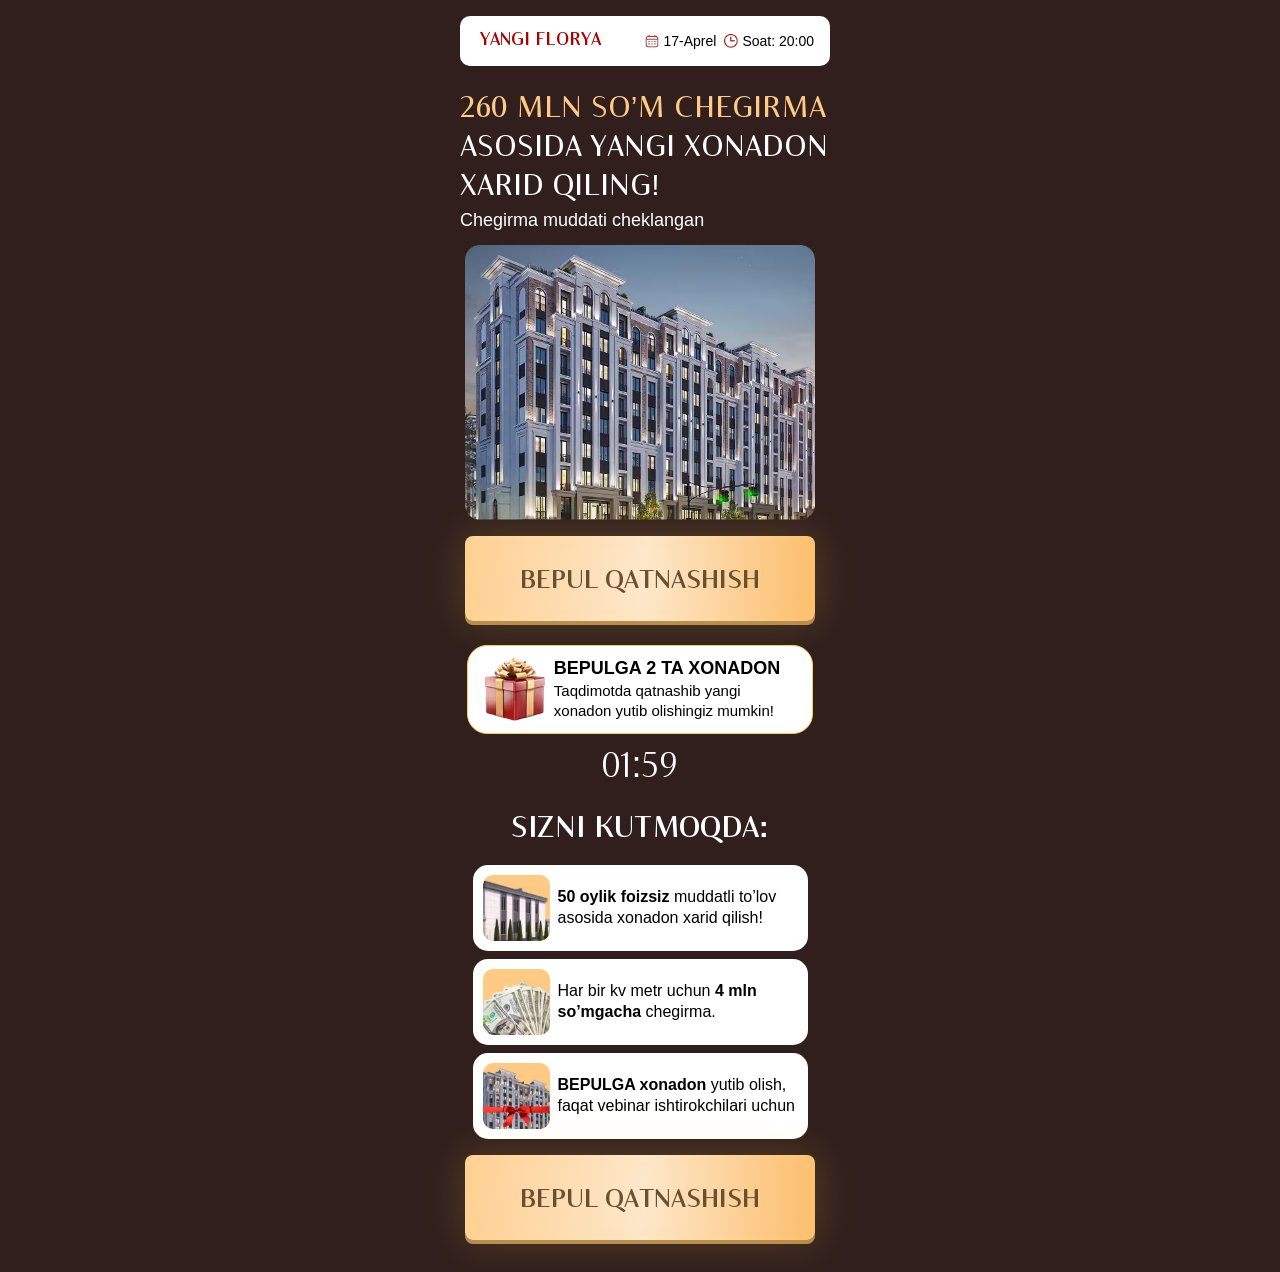
==== a/index.html @ 1a2f7a16 "push" ====
<!DOCTYPE html>
<html lang="uz">

<head>
    <meta charset="UTF-8">
    <meta name="viewport" content="width=device-width, initial-scale=1.0">
    <title>Qurilish Florya</title>
    <style>
       *{margin:0;padding:0;box-sizing:border-box}body, html{overflow-x:hidden}body{background-color:#311F1D}.webiner{padding-top:16px;padding-bottom:32px}.webiner__container{max-width:400px;margin:0 auto;padding:0 10px;display:flex;flex-direction:column;justify-content:center;position:relative}.webiner__box{margin-left:10px}.webiner__header{display:flex;align-items:center;justify-content:space-between;background-color:white;border-radius:10px;padding:15px 16px 15px 20px;margin-bottom:24px}.webiner__header-title{font-family:"Cabrito Contrast" , sans-serif;font-weight:600;font-size:clamp(15px, 5vw, 18px);line-height:110%;text-align:center;text-transform:uppercase;color:#AA0000}.webiner__header-min{display:flex;align-items:center;gap:8px}.webiner__header-item{display:flex;align-items:center;gap:4px}.webiner__header-item p{font-family:"SF Pro Display" , sans-serif;font-weight:400;font-size:clamp(13px, 4vw, 14px);line-height:100%}.webiner__title{font-family:"Cabrito Contrast" , sans-serif;font-weight:500;font-size:clamp(25px, 7.8vw, 30px);line-height:130%;text-transform:uppercase;margin-bottom:4px;color:white}.webiner__title span{color:#FFCA84}.webiner__text{font-family:"SF Pro Display" , sans-serif;font-weight:400;font-size:18px;line-height:100%;color:white;margin-bottom:16px}.webiner__images{max-width:350px;width:100%;height:auto;margin-bottom:16px;margin-left:auto;margin-right:auto}.gift{display:flex;align-items:center;gap:9px;margin-bottom:16px;padding:12px 28px 12px 13px;background-color:white;border:1px solid #FFCA58;border-radius:20px;justify-content:center;margin-left:auto;margin-right:auto;max-width:346px;width:100%}.gift__info h3{font-family:Inter, sans-serif;font-weight:700;font-size:clamp(14.5px, 4.6vw, 18px);line-height:102%;margin-bottom:4px}.gift__info p{font-family:"SF Pro Display" , sans-serif;font-weight:400;font-size:clamp(12px, 3.5vw, 15px);line-height:130%}.webiner__btn{max-width:350px;width:100%;cursor:pointer;border:none;box-shadow:0px 0px 21.93px 0px #FFEF9A24 inset, 0px 0px 41.23px 0px #FFD84E33, 0px 4px 0px 0px #B3884E;padding:32px 0 27px 0;background:linear-gradient(93.1deg, #FFCA85 -12.09%, #FDE7CA 51.33%, rgba(255, 189, 103, 0.99) 101.95%);margin-bottom:24px;font-family:"Cabrito Contrast" , sans-serif;font-weight:700;font-size:26px;border-radius:8px;line-height:100%;text-decoration:none;letter-spacing:5%;text-transform:uppercase;color:#685031;margin-left:auto;margin-right:auto;display:flex;align-items:center;justify-content:center}.tiemr{font-family:"Cabrito Contrast" , sans-serif;font-weight:400;font-size:36px;line-height:100%;letter-spacing:-2%;text-transform:uppercase;margin-bottom:24px;color:white}.webiner__info{margin-bottom:16px}.webiner__info-title{font-family:"Cabrito Contrast" , sans-serif;font-weight:600;font-size:30px;line-height:130%;letter-spacing:-2%;text-transform:uppercase;margin-bottom:16px;text-align:center;color:white}.webiner__nav{display:flex;flex-direction:column;gap:8px;max-width:335px;width:100%;margin:0 auto}.webiner__item{display:flex;align-items:center;gap:8px;border-radius:15px;padding:10px;background-color:white}.webiner__item img{background-color:#FFCA84;border-radius:10px}.webiner__item p{font-family:"SF Pro Display" , sans-serif;font-weight:400;font-size:clamp(13px, 4.3vw, 16px);line-height:130%}.timer{font-family:"Cabrito Contrast" , sans-serif;font-weight:400;font-size:36px;line-height:100%;letter-spacing:-2%;text-transform:uppercase;text-align:center;margin-bottom:24px;color:white}@media (max-width:390px){.webiner__box{margin-left:0}}@media (max-width:355px){.webiner__header{padding:15px 6px 13px 6px}.webiner__header-item{gap:3px}.webiner__header-min{gap:5px}}
    </style>
    <link rel="stylesheet" href="./css/main.css" media="print" onload="this.media='all'">
    <noscript>
        <link rel="stylesheet" href="./css/main.css">
    </noscript>
</head>

<body>
    <main>
        <section class="webiner">
            <div class="webiner__container">
                <div class="webiner__box">
                    <div class="webiner__header">
                        <h1 class="webiner__header-title">Yangi florya</h1>

                        <div class="webiner__header-min">
                            <div class="webiner__header-item">
                                <img src="./images/calendar.avif" loading="lazy" decoding="async" width="14" height="14"
                                    alt="calendar">
                                <p>17-Aprel</p>
                            </div>
                            <div class="webiner__header-item">
                                <img src="./images/clock.avif" loading="lazy" decoding="async" width="14" height="14"
                                    alt="calendar">
                                <p>Soat: 20:00</p>
                            </div>
                        </div>
                    </div>

                    <h2 class="webiner__title"><span>260 MLN SO’M CHEGIRMA</span> <br> asosida yangi XONADON <br> XARID
                        QILING!</h2>

                    <p class="webiner__text">Chegirma muddati cheklangan</p>
                </div>

                <img class="webiner__images" src="./images/house.avif" loading="lazy" decoding="async" width="350"
                    height="275" alt="house">
                <a class="webiner__btn" href="#">
                    Bepul qatnashish
                </a>

                <div class="gift">
                    <img src="./images/gift.avif" loading="lazy" decoding="async" width="60" height="63" alt="gift">
                    <div class="gift__info">
                        <h3>BEPULGA 2 TA XONADON</h3>
                        <p>Taqdimotda qatnashib yangi <br> xonadon yutib olishingiz mumkin! </p>
                    </div>
                </div>

                <div class="timer"></div>


                <div class="webiner__info">
                    <h3 class="webiner__info-title">Sizni kutmoqda:</h3>

                    <ul class="webiner__nav">
                        <li class="webiner__item">
                            <img src="./images/dream/1.avif" loading="lazy" decoding="async" width="67" height="66"
                                alt="img">
                            <p><b>50 oylik foizsiz</b> muddatli to’lov <br> asosida xonadon xarid qilish! </p>
                        </li>
                        <li class="webiner__item">
                            <img src="./images/dream/2.avif" loading="lazy" decoding="async" width="67" height="66"
                                alt="img">
                            <p>Har bir kv metr uchun <b>4 mln <br>
                                    so’mgacha</b> chegirma.</p>
                        </li>
                        <li class="webiner__item">
                            <img src="./images/dream/3.avif" loading="lazy" decoding="async" width="67" height="66"
                                alt="img">
                            <p><b>BEPULGA xonadon</b> yutib olish, <br>
                                faqat vebinar ishtirokchilari uchun
                            </p>
                        </li>
                    </ul>
                </div>

                <a class="webiner__btn" style="margin-bottom: 0;" href="#">
                    Bepul qatnashish
                </a>

            </div>
        </section>
    </main>

    <script defer>
        let time = 120; const timer = document.querySelector(".timer"); function updateTimer() { let e = Math.floor(time / 60), t = time % 60; e = e < 10 ? "0" + e : e, t = t < 10 ? "0" + t : t, timer.textContent = `${e}:${t}`, time > 0 ? time-- : clearInterval(interval) } updateTimer(); const interval = setInterval(updateTimer, 1e3);
    </script>
</body>

</html>
---- a/css/main.css ----
@font-face { font-family: "Cabrito Contrast"; src: url(../font/CabritoContrast-DemiBold-max.woff2); font-weight: 600; font-display: swap; } @font-face { font-family: "Cabrito Contrast"; src: url(../font/CabritoContrast-Medium-max.woff2); font-weight: 500; font-display: swap; } @font-face { font-family: "Cabrito Contrast"; src: url(../font/CabritoContrast-Regular-max.woff2); font-weight: 400; font-display: swap; }
---- a/css/main.css ----
@font-face { font-family: "Cabrito Contrast"; src: url(../font/CabritoContrast-DemiBold-max.woff2); font-weight: 600; font-display: swap; } @font-face { font-family: "Cabrito Contrast"; src: url(../font/CabritoContrast-Medium-max.woff2); font-weight: 500; font-display: swap; } @font-face { font-family: "Cabrito Contrast"; src: url(../font/CabritoContrast-Regular-max.woff2); font-weight: 400; font-display: swap; }
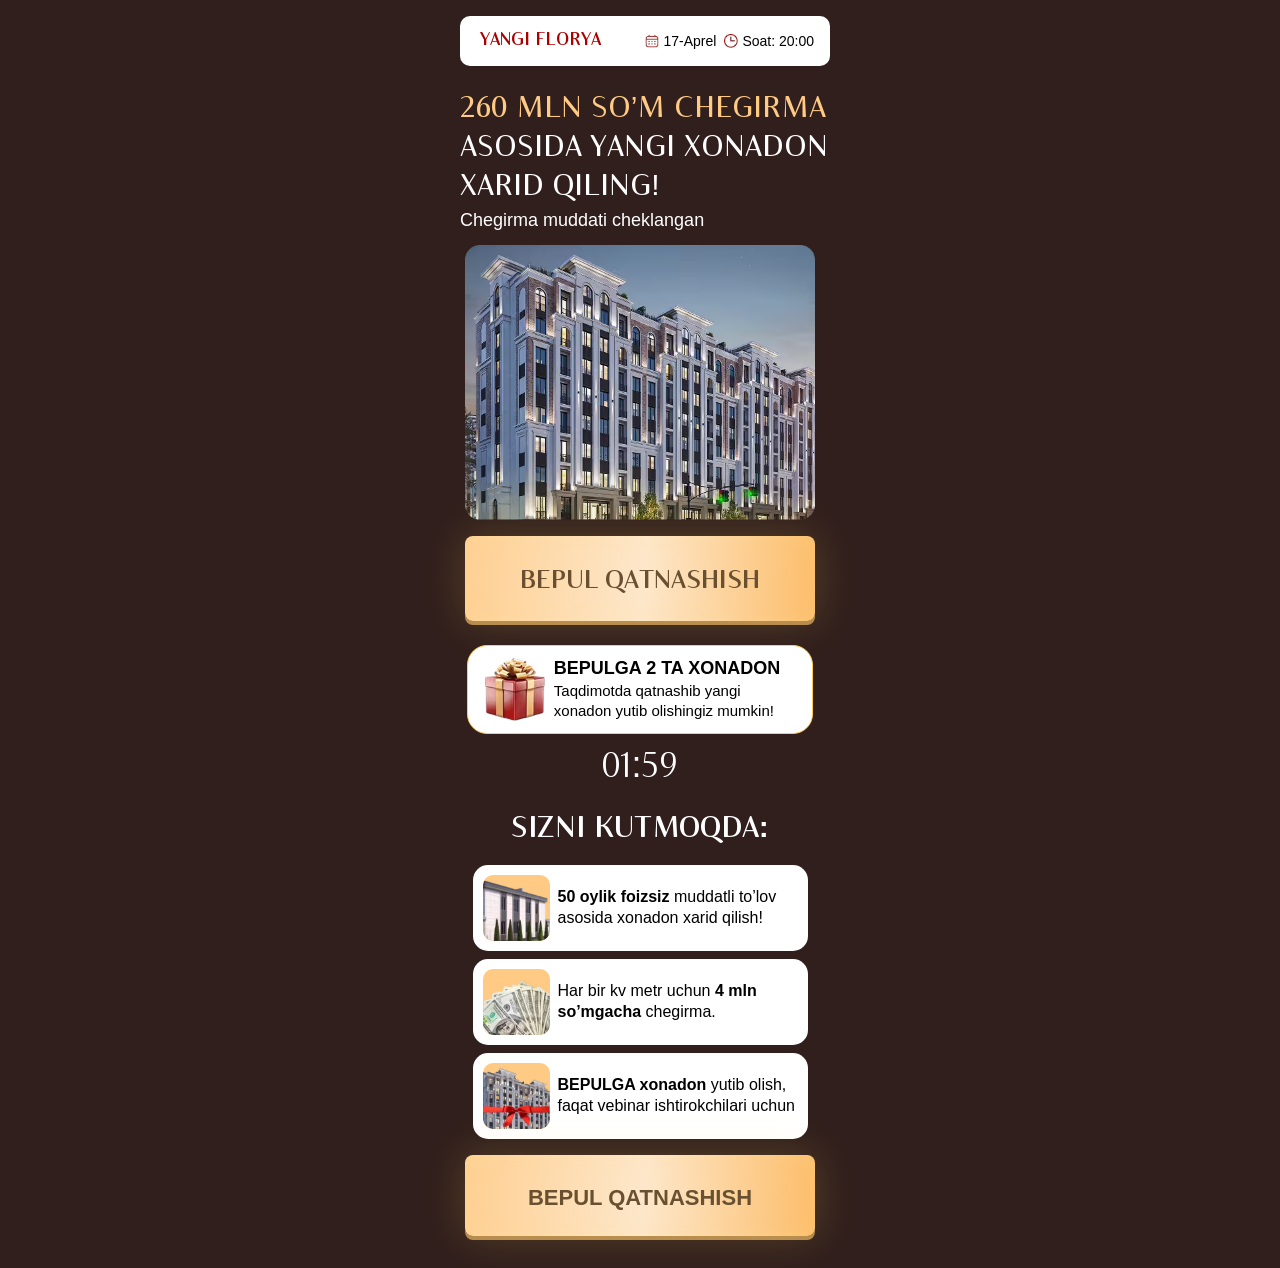
==== commit 5c487b8a: "push" ====
--- a/a/index.html
+++ b/a/index.html
@@ -84,7 +84,7 @@
                     </ul>
                 </div>
 
-                <a class="webiner__btn" style="margin-bottom: 0;" href="#">
+                <a class="webiner__btn" style="margin-bottom: 0; font-family: Inter, sans-serif; font-size: 22px; font-weight: 600;" href="#">
                     Bepul qatnashish
                 </a>
 
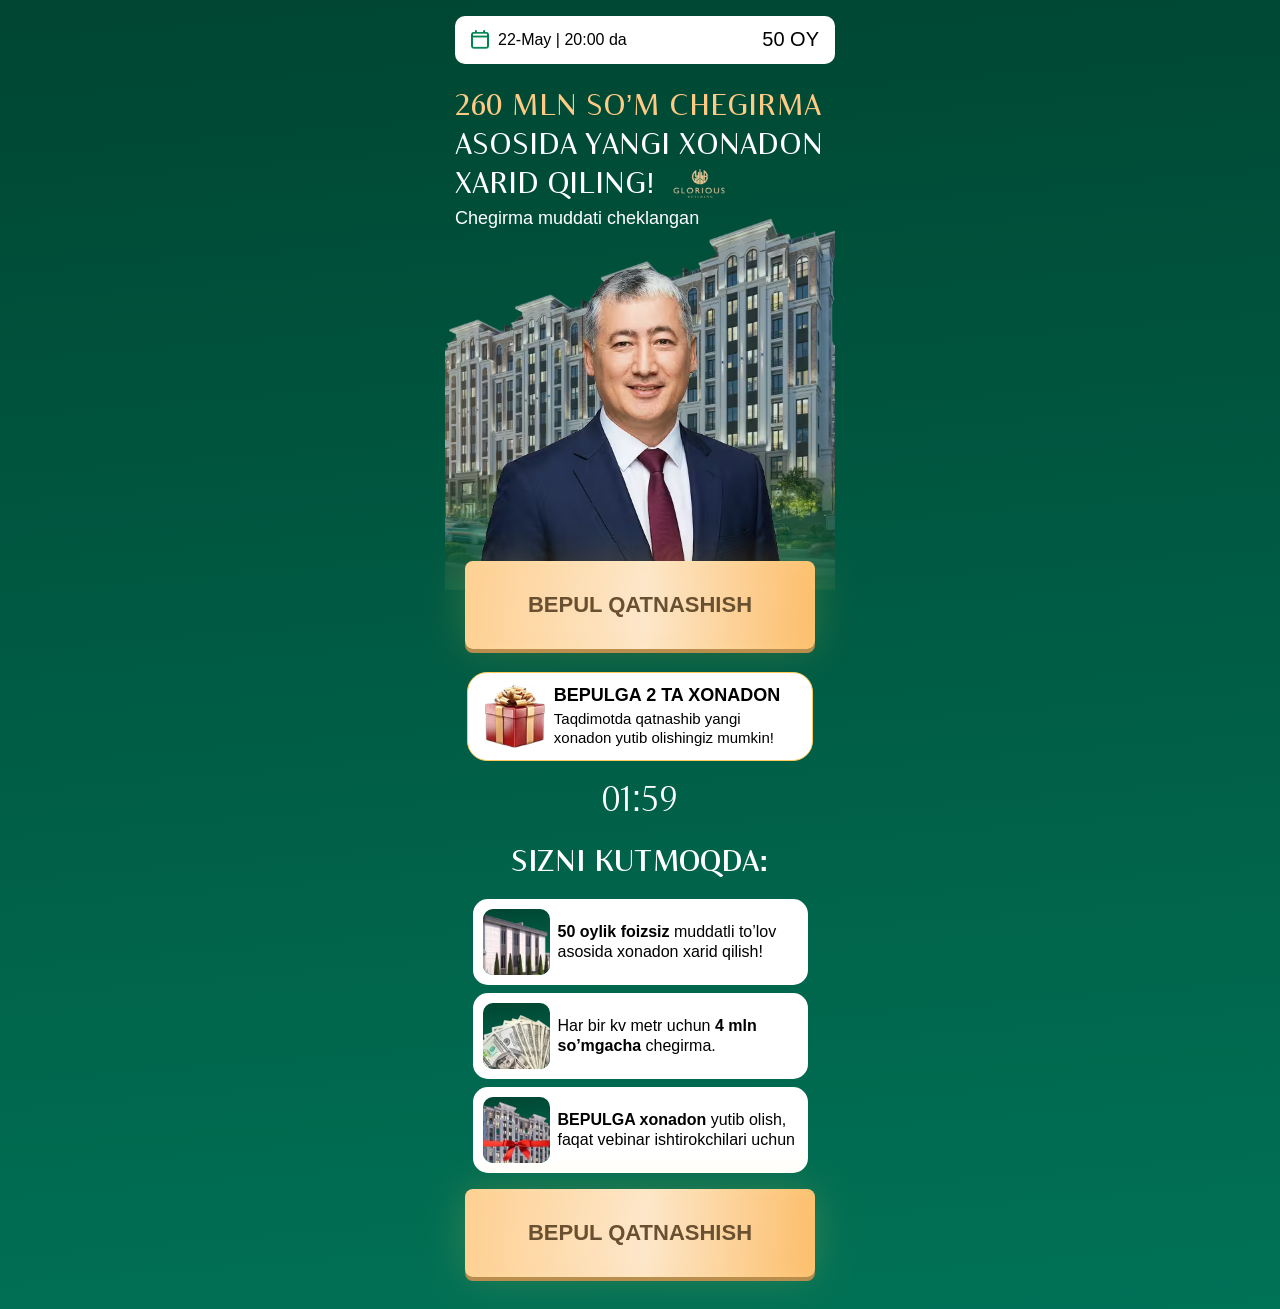
==== commit 41723ce3: "Add files via upload" ====
--- a/a/index.html
+++ b/a/index.html
@@ -6,7 +6,7 @@
     <meta name="viewport" content="width=device-width, initial-scale=1.0">
     <title>Qurilish Florya</title>
     <style>
-       *{margin:0;padding:0;box-sizing:border-box}body, html{overflow-x:hidden}body{background-color:#311F1D}.webiner{padding-top:16px;padding-bottom:32px}.webiner__container{max-width:400px;margin:0 auto;padding:0 10px;display:flex;flex-direction:column;justify-content:center;position:relative}.webiner__box{margin-left:10px}.webiner__header{display:flex;align-items:center;justify-content:space-between;background-color:white;border-radius:10px;padding:15px 16px 15px 20px;margin-bottom:24px}.webiner__header-title{font-family:"Cabrito Contrast" , sans-serif;font-weight:600;font-size:clamp(15px, 5vw, 18px);line-height:110%;text-align:center;text-transform:uppercase;color:#AA0000}.webiner__header-min{display:flex;align-items:center;gap:8px}.webiner__header-item{display:flex;align-items:center;gap:4px}.webiner__header-item p{font-family:"SF Pro Display" , sans-serif;font-weight:400;font-size:clamp(13px, 4vw, 14px);line-height:100%}.webiner__title{font-family:"Cabrito Contrast" , sans-serif;font-weight:500;font-size:clamp(25px, 7.8vw, 30px);line-height:130%;text-transform:uppercase;margin-bottom:4px;color:white}.webiner__title span{color:#FFCA84}.webiner__text{font-family:"SF Pro Display" , sans-serif;font-weight:400;font-size:18px;line-height:100%;color:white;margin-bottom:16px}.webiner__images{max-width:350px;width:100%;height:auto;margin-bottom:16px;margin-left:auto;margin-right:auto}.gift{display:flex;align-items:center;gap:9px;margin-bottom:16px;padding:12px 28px 12px 13px;background-color:white;border:1px solid #FFCA58;border-radius:20px;justify-content:center;margin-left:auto;margin-right:auto;max-width:346px;width:100%}.gift__info h3{font-family:Inter, sans-serif;font-weight:700;font-size:clamp(14.5px, 4.6vw, 18px);line-height:102%;margin-bottom:4px}.gift__info p{font-family:"SF Pro Display" , sans-serif;font-weight:400;font-size:clamp(12px, 3.5vw, 15px);line-height:130%}.webiner__btn{max-width:350px;width:100%;cursor:pointer;border:none;box-shadow:0px 0px 21.93px 0px #FFEF9A24 inset, 0px 0px 41.23px 0px #FFD84E33, 0px 4px 0px 0px #B3884E;padding:32px 0 27px 0;background:linear-gradient(93.1deg, #FFCA85 -12.09%, #FDE7CA 51.33%, rgba(255, 189, 103, 0.99) 101.95%);margin-bottom:24px;font-family:"Cabrito Contrast" , sans-serif;font-weight:700;font-size:26px;border-radius:8px;line-height:100%;text-decoration:none;letter-spacing:5%;text-transform:uppercase;color:#685031;margin-left:auto;margin-right:auto;display:flex;align-items:center;justify-content:center}.tiemr{font-family:"Cabrito Contrast" , sans-serif;font-weight:400;font-size:36px;line-height:100%;letter-spacing:-2%;text-transform:uppercase;margin-bottom:24px;color:white}.webiner__info{margin-bottom:16px}.webiner__info-title{font-family:"Cabrito Contrast" , sans-serif;font-weight:600;font-size:30px;line-height:130%;letter-spacing:-2%;text-transform:uppercase;margin-bottom:16px;text-align:center;color:white}.webiner__nav{display:flex;flex-direction:column;gap:8px;max-width:335px;width:100%;margin:0 auto}.webiner__item{display:flex;align-items:center;gap:8px;border-radius:15px;padding:10px;background-color:white}.webiner__item img{background-color:#FFCA84;border-radius:10px}.webiner__item p{font-family:"SF Pro Display" , sans-serif;font-weight:400;font-size:clamp(13px, 4.3vw, 16px);line-height:130%}.timer{font-family:"Cabrito Contrast" , sans-serif;font-weight:400;font-size:36px;line-height:100%;letter-spacing:-2%;text-transform:uppercase;text-align:center;margin-bottom:24px;color:white}@media (max-width:390px){.webiner__box{margin-left:0}}@media (max-width:355px){.webiner__header{padding:15px 6px 13px 6px}.webiner__header-item{gap:3px}.webiner__header-min{gap:5px}}
+    * { margin: 0; padding: 0; box-sizing: border-box } body, html { overflow-x: hidden } body { background: linear-gradient(355.35deg, #007B5E -19.77%, #004531 101.55%); } .webiner { padding-top: 16px; padding-bottom: 32px } .webiner__container { max-width: 400px; margin: 0 auto; padding: 0 10px; display: flex; flex-direction: column; justify-content: center; position: relative } .webiner__box { margin-left: 10px } .webiner__header { display: flex; align-items: center; justify-content: space-between; background-color: white; border-radius: 10px; padding: 9px 16px 10px 16px; margin-bottom: 24px } .webiner__header-title { font-family: "Cabrito Contrast", sans-serif; font-weight: 600; font-size: clamp(15px, 5vw, 18px); line-height: 110%; text-align: center; text-transform: uppercase; color: #AA0000 } .webiner__header-item { display: flex; align-items: center; gap: 9px } .webiner__header-item p { font-family: "Inter", sans-serif; font-weight: 400; font-size: clamp(15px, 5vw, 16px); line-height: 145% } .webiner__title { font-family: "Cabrito Contrast", sans-serif; font-weight: 500; font-size: clamp(25px, 7.8vw, 30px); line-height: 130%; text-transform: uppercase; margin-bottom: 4px; color: white } .webiner__title span { color: #FFCA84 } .webiner__text { font-family: "SF Pro Display", sans-serif; font-weight: 400; font-size: 18px; line-height: 100%; color: white; margin-bottom: 16px } .webiner__images { max-width: 390px; margin-top: -60px; display: flex; width: 100%; height: auto; margin-bottom: 16px; margin-left: auto; margin-right: auto } .gift { display: flex; align-items: center; gap: 9px; margin-bottom: 23px; padding: 12px 28px 12px 13px; background-color: white; border: 1px solid #FFCA58; border-radius: 20px; justify-content: center; margin-left: auto; margin-right: auto; max-width: 346px; width: 100% } .gift__info h3 { font-family: Inter, sans-serif; font-weight: 700; font-size: clamp(14.5px, 4.6vw, 18px); line-height: 102%; margin-bottom: 4px } .gift__info p { font-family: "SF Pro Display", sans-serif; font-weight: 400; font-size: clamp(12px, 3.5vw, 15px); line-height: 130% } .logo { position: absolute; top: 153px; right: 120px; } .webiner__btn { max-width: 350px; width: 100%; cursor: pointer; border: none; box-shadow: 0px 0px 21.93px 0px #FFEF9A24 inset, 0px 0px 41.23px 0px #FFD84E33, 0px 4px 0px 0px #B3884E; padding: 33px 0; background: linear-gradient(93.1deg, #FFCA85 -12.09%, #FDE7CA 51.33%, rgba(255, 189, 103, 0.99) 101.95%); margin-bottom: 24px; font-family: "Inter", sans-serif; font-weight: 600; font-size: 22px; border-radius: 8px; line-height: 100%; text-decoration: none; letter-spacing: 5%; margin-top: -45px; margin-bottom: 23px; text-transform: uppercase; color: #685031; margin-left: auto; margin-right: auto; display: flex; align-items: center; justify-content: center } .tiemr { font-family: "Cabrito Contrast", sans-serif; font-weight: 400; font-size: 36px; line-height: 100%; letter-spacing: -2%; text-transform: uppercase; margin-bottom: 24px; color: white } .webiner__info { margin-bottom: 16px } .webiner__info-title { font-family: "Cabrito Contrast", sans-serif; font-weight: 600; font-size: 30px; line-height: 130%; letter-spacing: -2%; text-transform: uppercase; margin-bottom: 16px; text-align: center; color: white } .webiner__nav { display: flex; flex-direction: column; gap: 8px; max-width: 335px; width: 100%; margin: 0 auto } .webiner__item { display: flex; align-items: center; gap: 8px; border-radius: 15px; padding: 10px; background-color: white } .webiner__item img { background: linear-gradient(355.35deg, #007B5E -19.77%, #004531 101.55%); border-radius: 10px } .webiner__item p { font-family: "SF Pro Display", sans-serif; font-weight: 400; font-size: clamp(13px, 4.3vw, 16px); line-height: 130% } .timer { font-family: "Cabrito Contrast", sans-serif; font-weight: 400; font-size: 36px; line-height: 100%; letter-spacing: -2%; text-transform: uppercase; text-align: center; margin-bottom: 24px; color: white } @media (max-width:390px) { .webiner__box { margin-left: 0 } } @media (max-width:355px) { .webiner__header-item { gap: 3px } .webiner__header-min { gap: 5px } .webiner__images { margin-top: -40px; } .webiner__text { font-size: 15px; } .logo { top: 138px; right: 89px; } }
     </style>
     <link rel="stylesheet" href="./css/main.css" media="print" onload="this.media='all'">
     <noscript>
@@ -17,33 +17,32 @@
 <body>
     <main>
         <section class="webiner">
-            <div class="webiner__container">
-                <div class="webiner__box">
+            <div class="webiner__box">
+                <div class="webiner__container">
+
                     <div class="webiner__header">
-                        <h1 class="webiner__header-title">Yangi florya</h1>
-
-                        <div class="webiner__header-min">
-                            <div class="webiner__header-item">
-                                <img src="./images/calendar.avif" loading="lazy" decoding="async" width="14" height="14"
-                                    alt="calendar">
-                                <p>17-Aprel</p>
-                            </div>
-                            <div class="webiner__header-item">
-                                <img src="./images/clock.avif" loading="lazy" decoding="async" width="14" height="14"
-                                    alt="calendar">
-                                <p>Soat: 20:00</p>
-                            </div>
+                        <div class="webiner__header-item">
+                            <img src="/images/calenar.png" loading="lazy" decoding="async" width="18" height="19"
+                                alt="calendar">
+                            <p>22-May | 20:00 da</p>
+                        </div>
+                        <div class="webiner__header-item">
+                            <p style="font-size: 20px;">50 OY</p>
                         </div>
                     </div>
 
                     <h2 class="webiner__title"><span>260 MLN SO’M CHEGIRMA</span> <br> asosida yangi XONADON <br> XARID
-                        QILING!</h2>
+                        QILING!</h2> <img class="logo" src="./images/logo.avif" loading="lazy" decoding="async"
+                        width="52" height="30" alt="logo">
 
                     <p class="webiner__text">Chegirma muddati cheklangan</p>
                 </div>
+            </div>
 
-                <img class="webiner__images" src="./images/house.avif" loading="lazy" decoding="async" width="350"
-                    height="275" alt="house">
+
+            <img class="webiner__images" src="./images/speaker.avif" loading="lazy" decoding="async" width="390"
+                height="407" alt="house">
+            <div class="webiner__container">
                 <a class="webiner__btn" href="#">
                     Bepul qatnashish
                 </a>
@@ -84,7 +83,9 @@
                     </ul>
                 </div>
 
-                <a class="webiner__btn" style="margin-bottom: 0; font-family: Inter, sans-serif; font-size: 22px; font-weight: 600;" href="#">
+                <a class="webiner__btn"
+                    style="margin-bottom: 0; margin-top: 0; font-family: Inter, sans-serif; font-size: 22px; font-weight: 600;"
+                    href="#">
                     Bepul qatnashish
                 </a>
 
